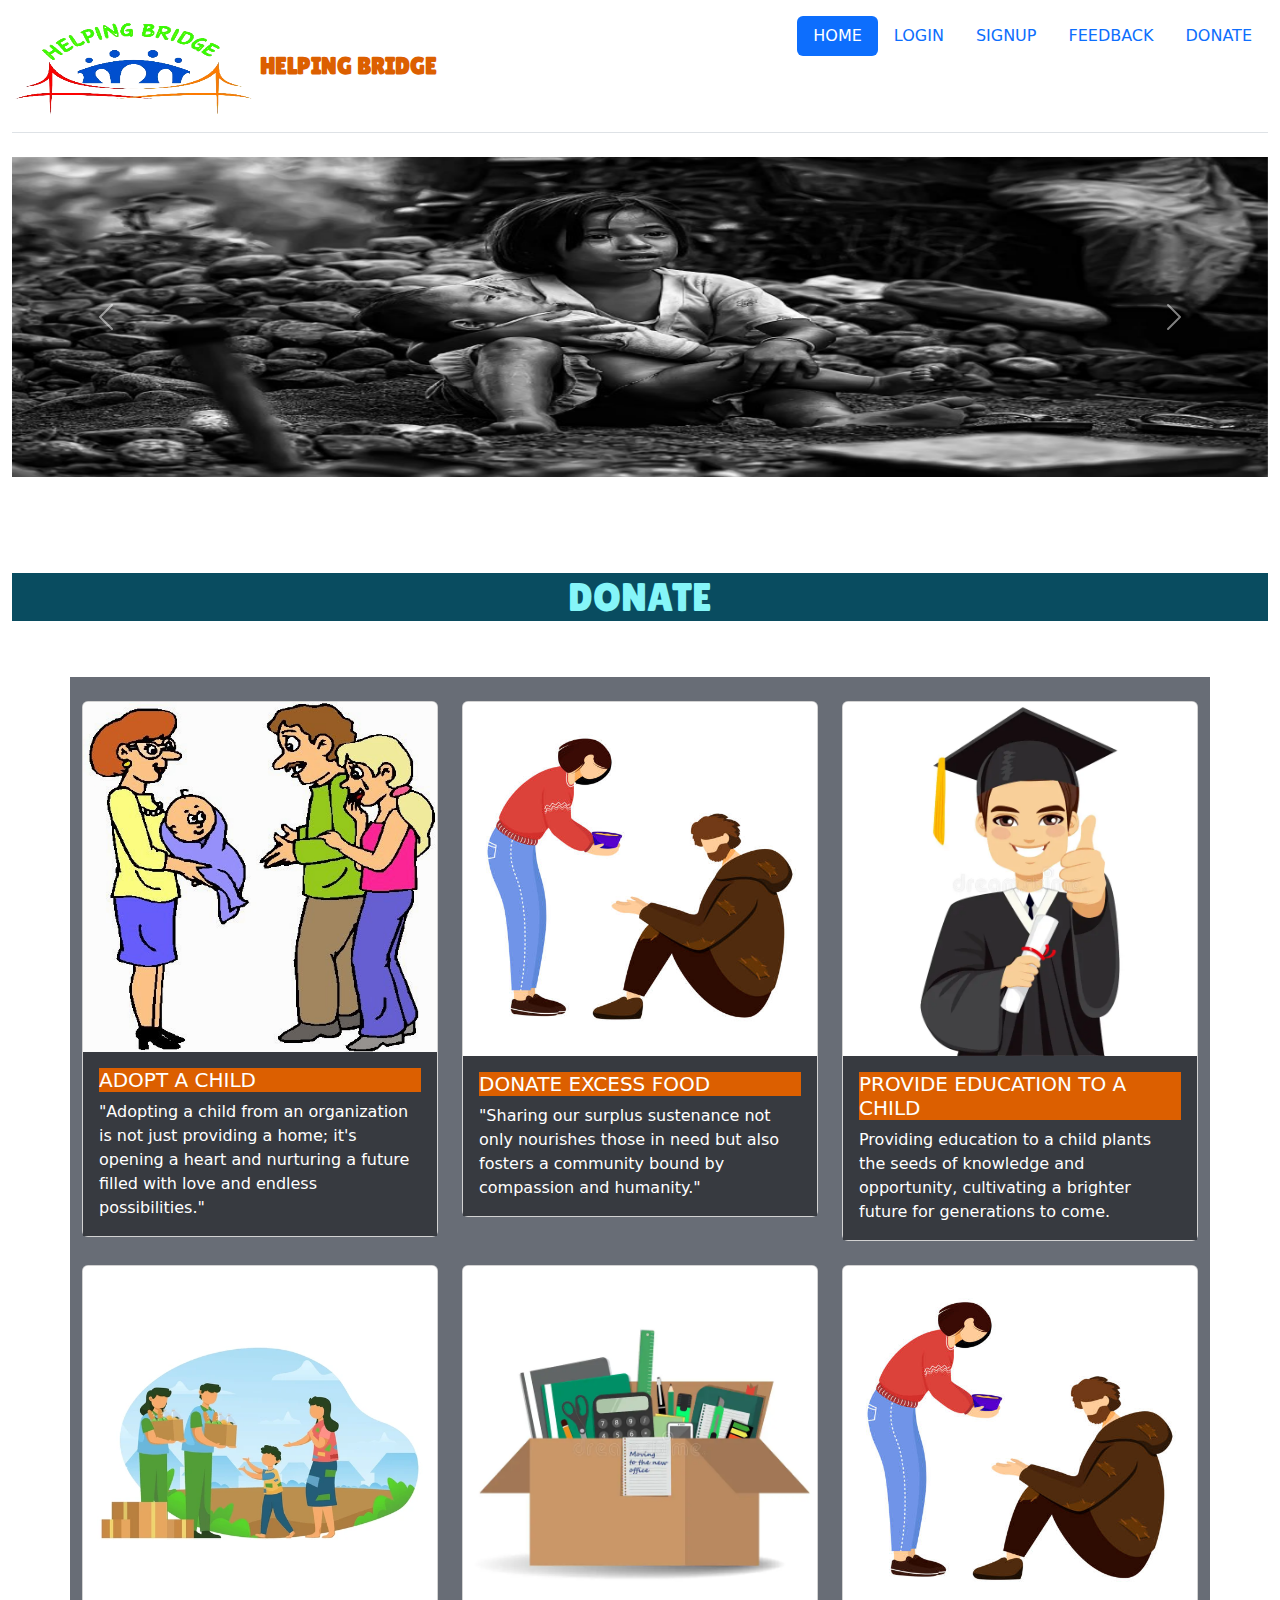
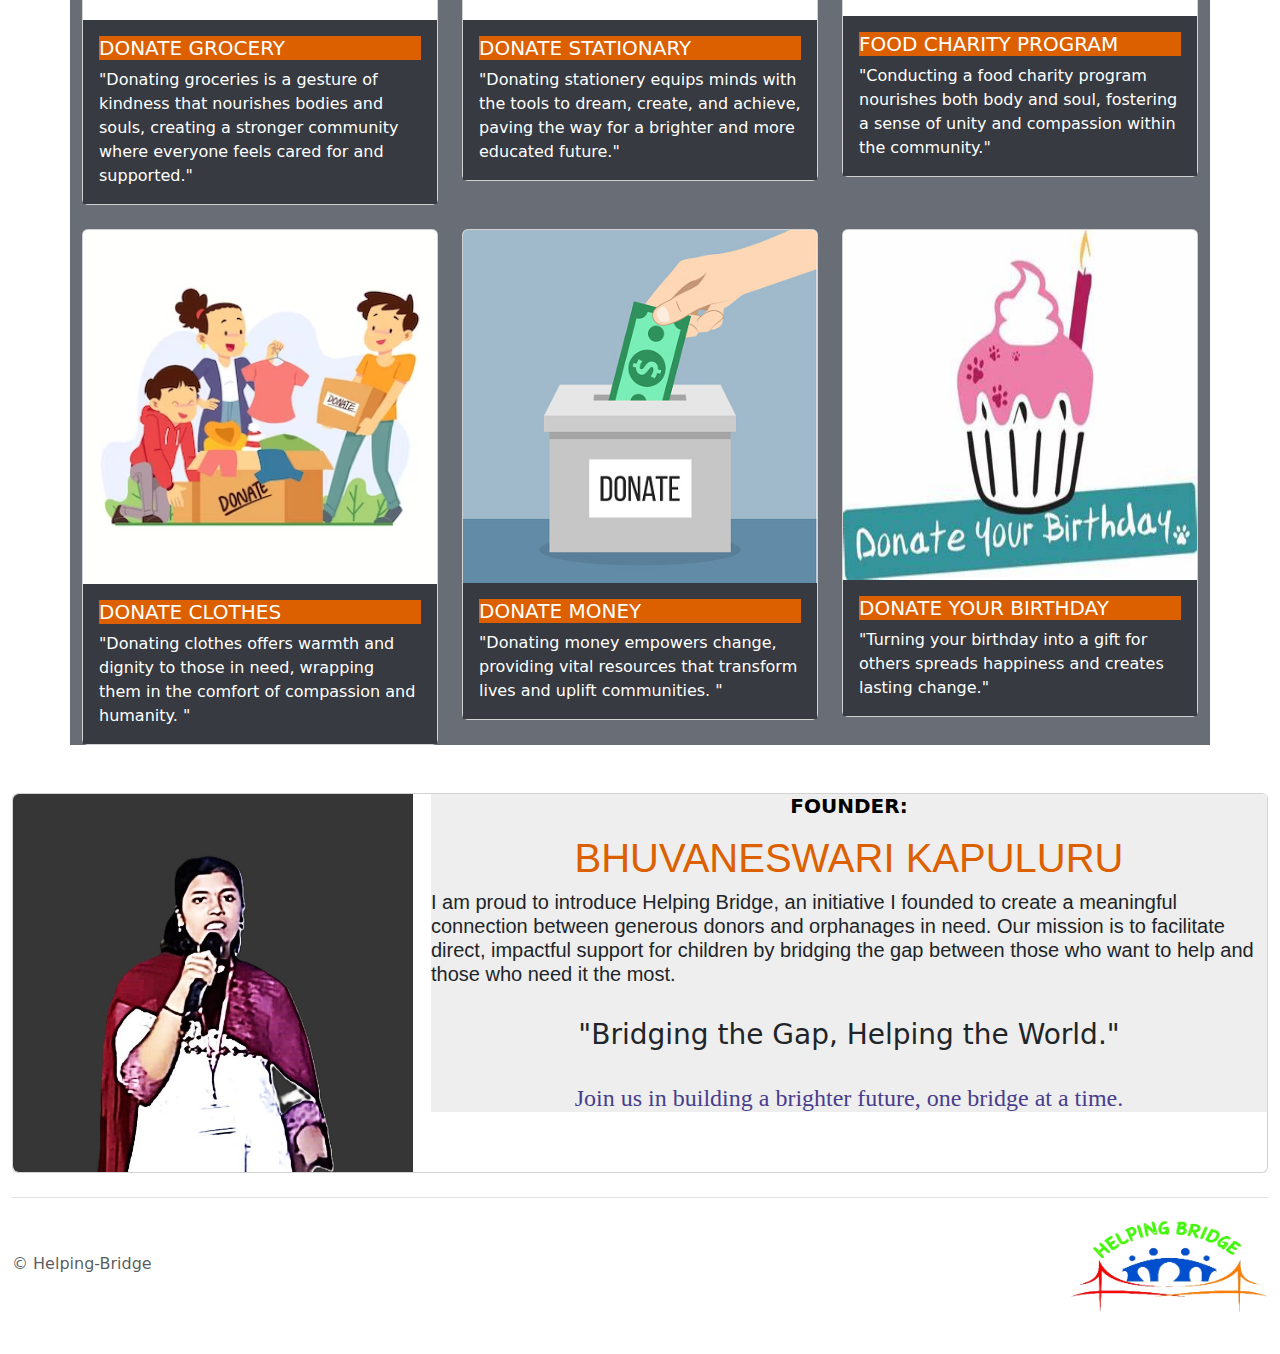
==== index.html @ 97db0cb7 "Add files via upload" ====
<!DOCTYPE html>
<html lang="en" >
<head>
    <meta charset="UTF-8">
    <meta name="viewport" content="width=device-width, initial-scale=1.0">
    <title>Document</title>
    <style>
     @media(max-width:1000px){
      .d-flex{
        display:flex;
      
      }
   
      #myimg{
        height:300px;
        width:100%

      }
      #intro{
        height:300px;
        width:500px;
      }
     }
     </style>
  <link rel="preconnect" href="https://fonts.googleapis.com">
  <link rel="preconnect" href="https://fonts.gstatic.com" crossorigin>
  <link href="https://fonts.googleapis.com/css2?family=Lilita+One&display=swap" rel="stylesheet">
    <link href="https://cdn.jsdelivr.net/npm/bootstrap@5.3.3/dist/css/bootstrap.min.css" rel="stylesheet" integrity="sha384-QWTKZyjpPEjISv5WaRU9OFeRpok6YctnYmDr5pNlyT2bRjXh0JMhjY6hW+ALEwIH" crossorigin="anonymous">
    <link href="style.css" rel="stylesheet"/></head>
    <link rel="preconnect" href="https://fonts.googleapis.com">
<link rel="preconnect" href="https://fonts.gstatic.com" crossorigin>
<link href="https://fonts.googleapis.com/css2?family=Playwrite+AU+QLD:wght@100..400&display=swap" rel="stylesheet">
    <link rel="preconnect" href="https://fonts.googleapis.com">
<link rel="preconnect" href="https://fonts.gstatic.com" crossorigin>
<link href="https://fonts.googleapis.com/css2?family=Kalam:wght@300;400;700&display=swap" rel="stylesheet">
<body class="container-fluid">
  <header class="d-flex flex-wrap justify-content-center py-3 mb-4 border-bottom">
    <a href="/" class="d-flex align-items-center mb-3 mb-md-0 me-md-auto link-body-emphasis text-decoration-none">
      <img src="logoorg.png" class="bi me-2" width="240px" height="100px"/>
      <span class="fs-4" id="helping-bridge">HELPING BRIDGE</span>
    </a>

    <ul class="nav nav-pills">
      
      <li class="nav-item"><a href="index.html" class="nav-link active" aria-current="page">HOME</a></li>
      <li class="nav-item"><a href="login.html" class="nav-link">LOGIN</a></li>
      <li class="nav-item"><a href="signup.html" class="nav-link">SIGNUP</a></li>
      <li class="nav-item"><a href="feedback.html" class="nav-link">FEEDBACK</a></li>
      <li class="nav-item"><a href="donate.html" class="nav-link">DONATE</a></li>
    </ul>
  </header>
    
 
        
         <div class="container-4">
        <div id="carouselExampleInterval" class="carousel slide " data-bs-ride="carousel">
            <div class="carousel-inner">
              <div class="carousel-item active" data-bs-interval="1500">
                <img src="bw3.jpg" class="d-block w-100" alt="poor" height="320px" width="500px">
              </div>
              <div class="carousel-item" data-bs-interval="2000">
                <img src="bw2.jpg" class="d-block w-100" alt="poor" height="320">
              </div>
              <div class="carousel-item"  data-bs-interval="2000">
                <img src="poverty_mother_children.webp" class="d-block w-100" alt="poor" height="320">
              </div>
            </div>
            <button class="carousel-control-prev" type="button" data-bs-target="#carouselExampleInterval" data-bs-slide="prev">
              <span class="carousel-control-prev-icon" aria-hidden="true"></span>
              <span class="visually-hidden">Previous</span>
            </button>
            <button class="carousel-control-next" type="button" data-bs-target="#carouselExampleInterval" data-bs-slide="next">
              <span class="carousel-control-next-icon" aria-hidden="true"></span>
              <span class="visually-hidden">Next</span>
            </button>
        </div>

          </div>
          <br> <br><br> <br> <section>
            <h1 class="donate">DONATE</h1>
          </section> <br> <br> 
         <br>
       
          <div class="container">
          <div class="row row-cols-1 row-cols-md-3 g-4">
            <div class="col">
              <div class="card">
                <img src="adopt.jpg" class="card-img-top" alt="adopt" height="350px">
                <div class="card-body">
                  <h5 class="card-title">ADOPT A CHILD</h5>
                  <p class="card-text">"Adopting a child from an organization is not just providing a home; it's opening a heart and nurturing a future filled with love and endless possibilities."</p>
                </div>
              </div>
            </div>
            <div class="col">
              <div class="card">
                <img src="foodcharity.jpg" class="card-img-top" alt="donate">
                <div class="card-body">
                  <h5 class="card-title">DONATE EXCESS FOOD</h5>
                  <p class="card-text">
                    "Sharing our surplus sustenance not only nourishes those in need but also fosters a community bound by compassion and humanity."</p>
                </div>
              </div>
            </div>
            <div class="col">
              <div class="card">
                <img src="education.webp" class="card-img-top" alt="education">
                <div class="card-body">
                  <h5 class="card-title">PROVIDE EDUCATION TO A CHILD</h5>
                  <p class="card-text">Providing education to a child plants the seeds of knowledge and opportunity, cultivating a brighter future for generations to come.</p>
                </div>
              </div>
            </div>
            <br> <br>
            <div class="col">
                <div class="card">
                  <img src="donate-grocery-dawn.webp" class="card-img-top" alt="grocery">
                  <div class="card-body">
                    <h5 class="card-title">DONATE GROCERY</h5>
                    <p class="card-text">"Donating groceries is a gesture of kindness that nourishes bodies and souls, creating a stronger community where everyone feels cared for and supported."</p>
                  </div>
                </div>
              </div> <div class="col">
                <div class="card">
                  <img src="stationary.webp" class="card-img-top" alt="stationary">
                  <div class="card-body">
                    <h5 class="card-title">DONATE STATIONARY</h5>
                    <p class="card-text">"Donating stationery equips minds with the tools to dream, create, and achieve, paving the way for a brighter and more educated future."</p>
                  </div>
                </div>
              </div> <div class="col">
                <div class="card">
                  <img src="foodcharity.jpg" class="card-img-top" alt="foodtocharity" height="350px">
                  <div class="card-body">
                    <h5 class="card-title">FOOD CHARITY PROGRAM</h5>
                    <p class="card-text">"Conducting a food charity program nourishes both body and soul, fostering a sense of unity and compassion within the community."   </p>
                  </div>
                </div>
              </div> 
              <br> <br><div class="col">
                <div class="card">
                  <img src="donate-clothing-drawn.avif" class="card-img-top" alt="cloth">
                  <div class="card-body">
                    <h5 class="card-title">DONATE CLOTHES</h5>
                    <p class="card-text">"Donating clothes offers warmth and dignity to those in need, wrapping them in the comfort of compassion and humanity.    "</p>
                  </div>
                </div>
              </div>
            
               <div class="col">
                <div class="card">
                  <img src="donate-money-drawn.jpg" class="card-img-top" alt="education">
                  <div class="card-body">
                    <h5 class="card-title">DONATE MONEY</h5>
                    <p class="card-text">
                        "Donating money empowers change, providing vital resources that transform lives and uplift communities.                          "</p>
                  </div>
                </div>
              </div>
            <div class="col">
              <div class="card">
                <img src="donatebir.jpeg" class="card-img-top" alt="birthday" height="350px">
                <div class="card-body">
                  <h5 class="card-title">DONATE YOUR BIRTHDAY</h5>
                  <p class="card-text">"Turning your birthday into a gift for others spreads happiness and creates lasting change."   </p>
                </div>
              </div></div>
            </div>
          
        </div>
        <br/><br/>
       
          
      
      <div class="card mb-3" style="max-width: 1540px" >
        <div class="row g-0">
          <div class="col-md-4">
            <img src="pic-1.jpg" class="img-fluid rounded-start"  width="400px"alt="...">
          </div>
          <div class="col-md-8">
            <div class="card-body1">
              <h5 class="card-title1">FOUNDER:</h5>
              <p class="card-text1"><h1 class="my-name">BHUVANESWARI KAPULURU</h1>
                <h5 class="my-intro">I am proud to introduce <bold>Helping Bridge</bold>, an initiative I founded to create a meaningful connection between generous donors and orphanages in need. Our mission is to facilitate direct, impactful support for children by bridging the gap between those who want to help and those who need it the most.</h5>
                <br/>
                 <h3>"Bridging the Gap, Helping the World."</h3>
                 <br/>
                <h4 class="join"> Join us in building a brighter future, one bridge at a time.</h4>
     
            </div>
          </div>
        </div>
      </div>



      <footer class="d-flex flex-wrap justify-content-between align-items-center py-3 my-4 border-top">
        <div class="col-md-4 d-flex align-items-center">
         
          <span class="mb-3 mb-md-0 text-body-secondary">© Helping-Bridge</span>
        </div>
    
       <img  src="logoorg.png"  width="200px" height="100px"/>
         
      </footer>

    <script src="https://cdn.jsdelivr.net/npm/bootstrap@5.3.3/dist/js/bootstrap.bundle.min.js" integrity="sha384-YvpcrYf0tY3lHB60NNkmXc5s9fDVZLESaAA55NDzOxhy9GkcIdslK1eN7N6jIeHz" crossorigin="anonymous"></script>  
</body>
</html>
---- style.css ----
.my-name{
  font-family: 'Lucida Sans', 'Lucida Sans Regular', 'Lucida Grande', 'Lucida Sans Unicode', Geneva, Verdana, sans-serif;
  color:#DC5F00;
}
#pic-back{
  text-align: left;
  justify-content: left;
  width:800px;
  border-style: ridge;
  
  border-width: 2px;
}
.card-title1{
     color:black;
     font-weight: bolder;
}
.card-body1{
  background-color: #EEEEEE;
  text-align:center;
}
.my-intro{

  
    text-align:start;
  font-family:'Segoe UI', Tahoma, Geneva, Verdana, sans-serif;}
#my-pic{
  background-color: #d1d3d8;
  color: #373A40;
  border-width:2px;
  border-style: ridge;
  border-color:black;
}

.join{
  font-family:cursive;
  color:darkslateblue;
}

#helping-bridge{
    
 
font-family:lilita one;

   font-weight: bolder;
    color:#DC5F00;
   
  
    text-align: center;
}

.donate{
    text-align: center;
    color:rgb(133, 245, 248);
    font-family:lilita one;
    background-color: rgb(9, 76, 96);
}
.container{
    background-color:#686D76;
}
.card-body{
    background-color:#373A40;
   
  }
 
.card-title{
   background-color:#DC5F00;
  color:white;
}
.card-text{
  color:white;
}
.container-fluid{
  background-color:EEEEEE;
}



.loginbasic{
  height:300px;
  width:400px;
margin-left:30%;
  margin-top:8%;
  position:fixed;

  color:white;
  
  text-align: center;
  
}
.loginback{
 
  text-align:center;
    float: inherit;
   font-size: 20px;
   width: 500px;
  
}


.loginbackback{
  border-width: 0px;
  color:white;
}




.signupbasic{
  height:400px;
  width:500px;
margin-left:30%;
  margin-top:8%;
  position:fixed;


  color:white;
  text-align: center;

}

.signupback{
 
  text-align:center;
    float: inherit;
   font-size: 20px;
   width: 500px;
  
}
.signupbackback{
   border-width: 0px;
   color:white;
}
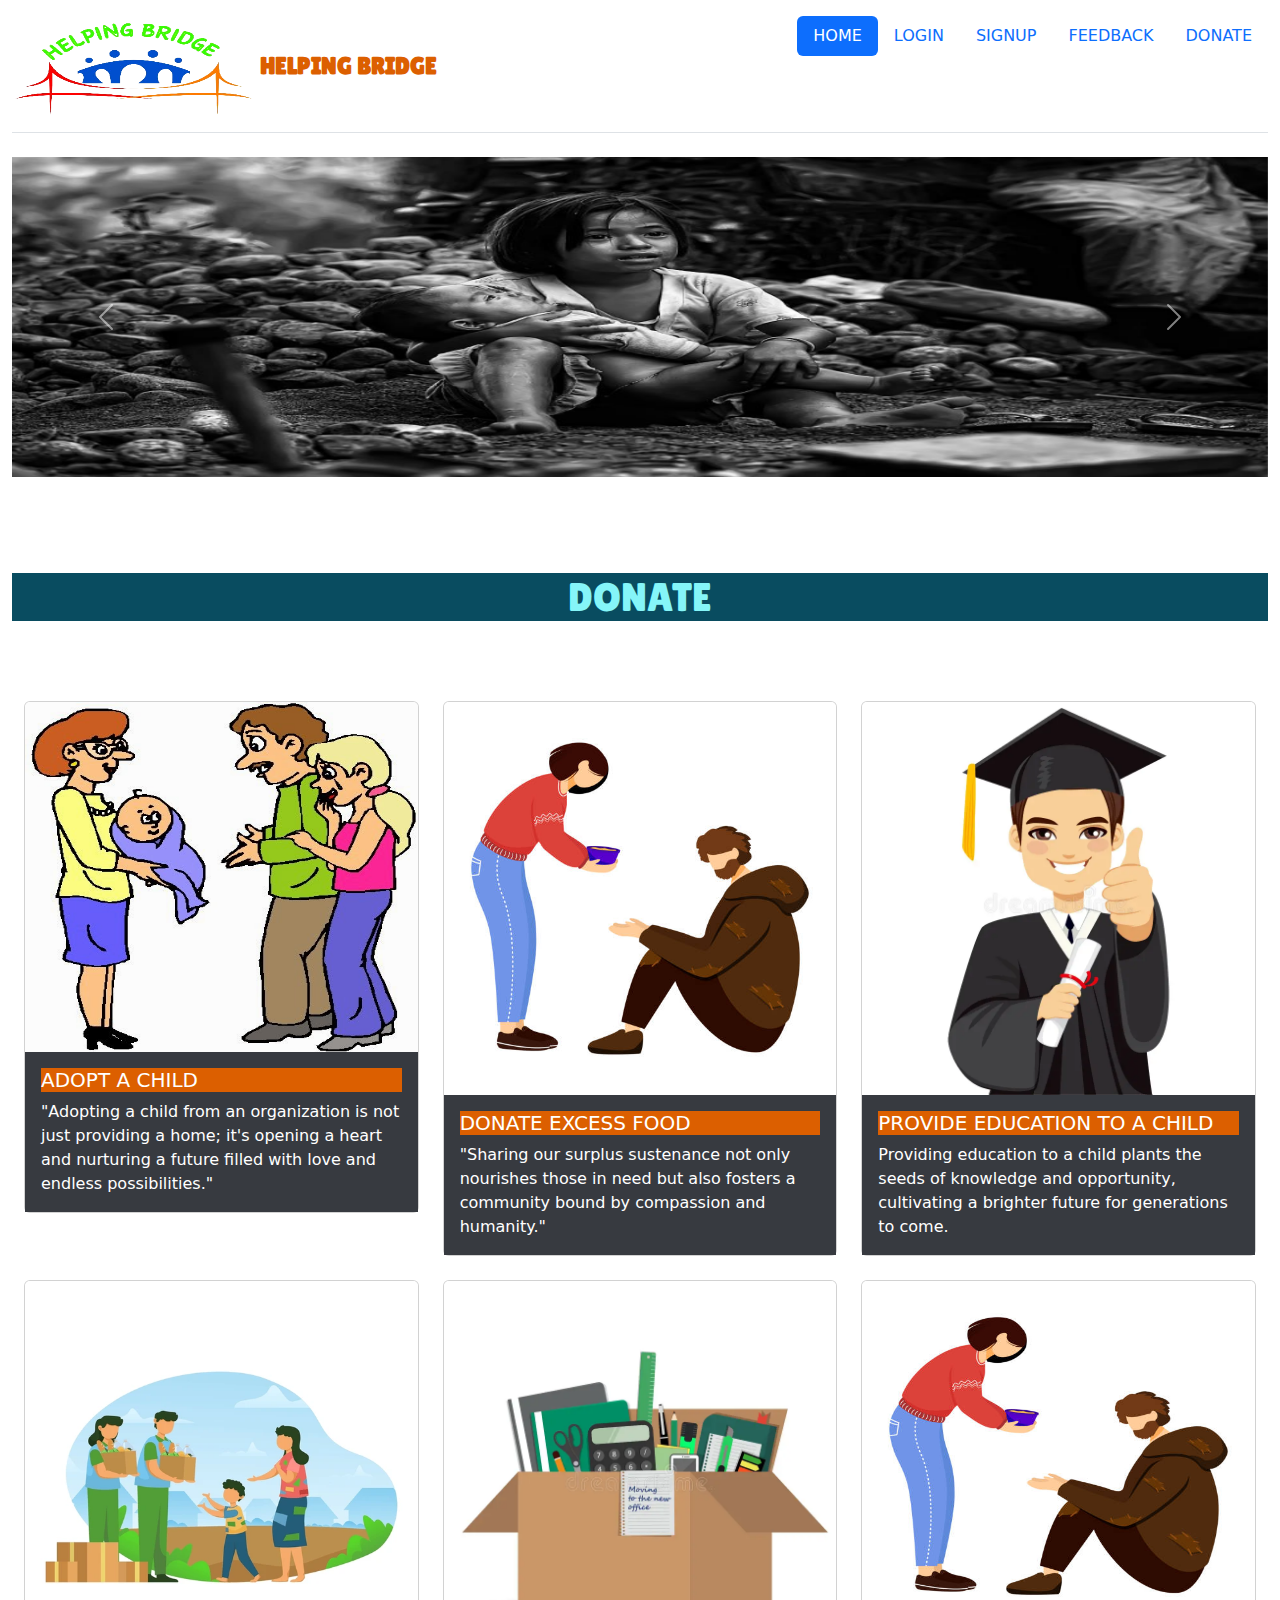
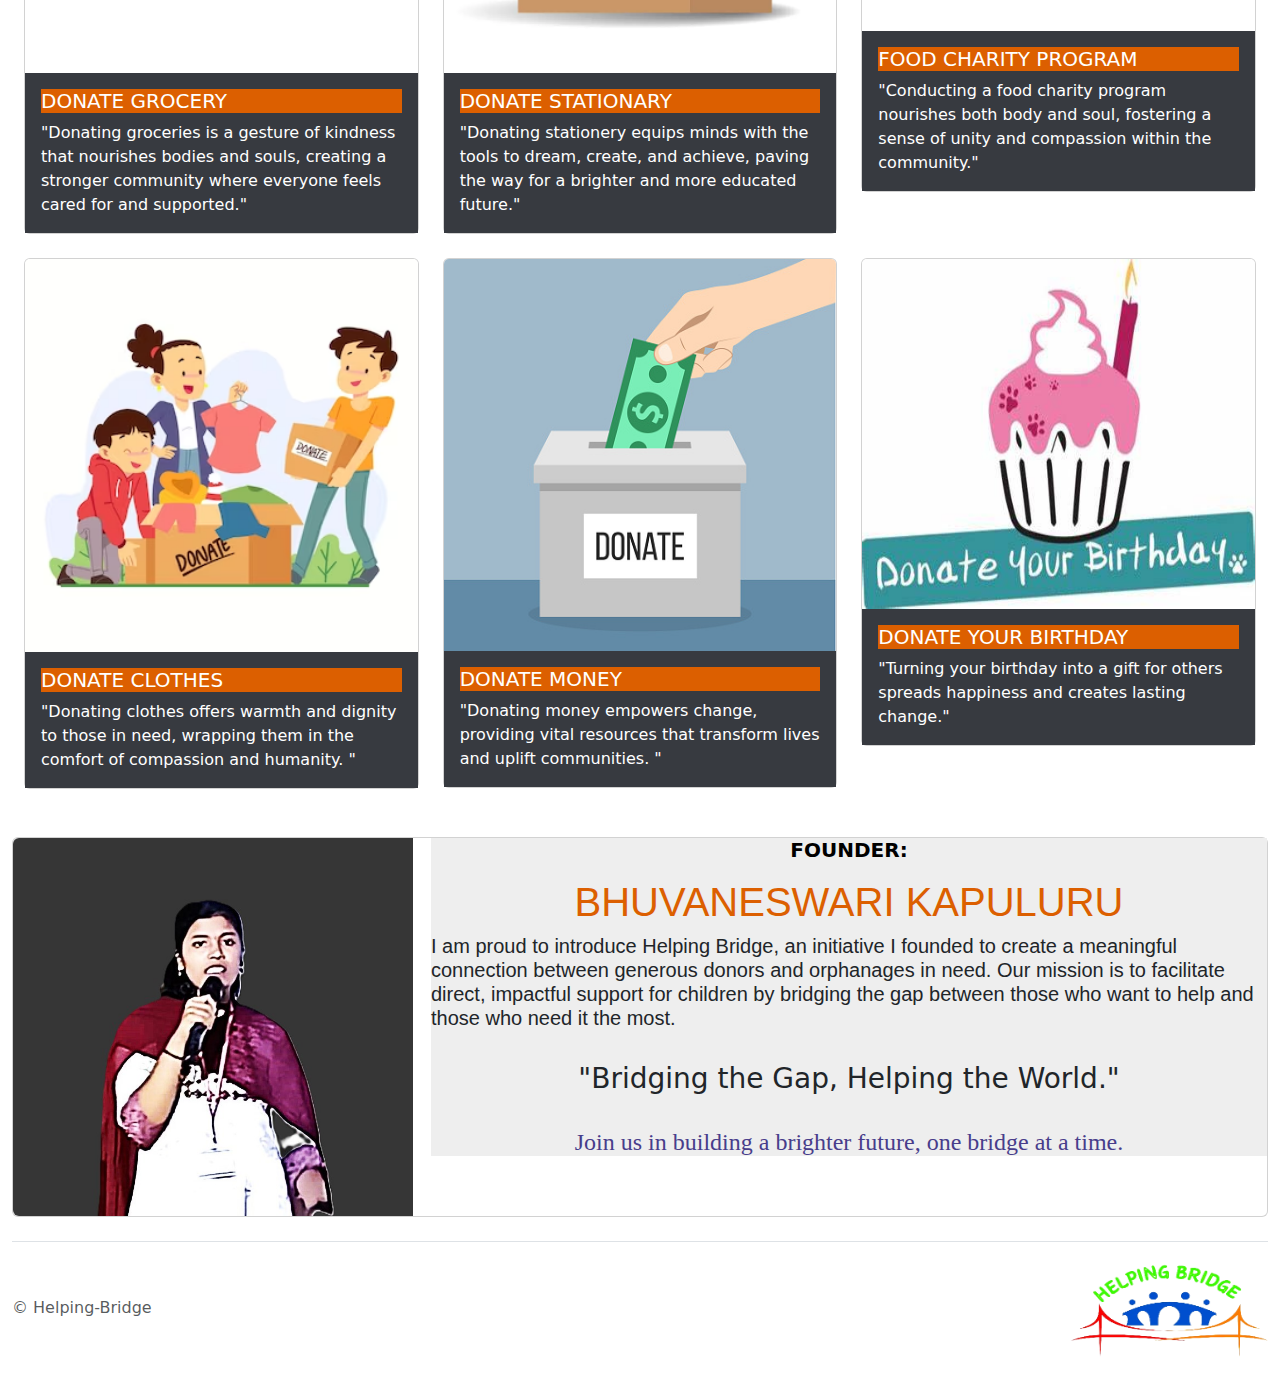
==== commit bce26370: "changes errors" ====
--- a/index.html
+++ b/index.html
@@ -75,14 +75,13 @@
             </button>
         </div>
 
-          </div>
           <br> <br><br> <br> <section>
             <h1 class="donate">DONATE</h1>
           </section> <br> <br> 
-         <br>
-       
-          <div class="container">
-          <div class="row row-cols-1 row-cols-md-3 g-4">
+          <br>
+        
+           <div class="container-fluid">
+           <div class="row row-cols-1 row-cols-md-3 g-4">
             <div class="col">
               <div class="card">
                 <img src="adopt.jpg" class="card-img-top" alt="adopt" height="350px">
@@ -102,6 +101,7 @@
                 </div>
               </div>
             </div>
+
             <div class="col">
               <div class="card">
                 <img src="education.webp" class="card-img-top" alt="education">
@@ -167,8 +167,8 @@
               </div></div>
             </div>
           
-        </div>
-        <br/><br/>
+            </div>
+             <br/><br/>
        
           
       
@@ -204,6 +204,6 @@
          
       </footer>
 
-    <script src="https://cdn.jsdelivr.net/npm/bootstrap@5.3.3/dist/js/bootstrap.bundle.min.js" integrity="sha384-YvpcrYf0tY3lHB60NNkmXc5s9fDVZLESaAA55NDzOxhy9GkcIdslK1eN7N6jIeHz" crossorigin="anonymous"></script>  
+      <script src="https://cdn.jsdelivr.net/npm/bootstrap@5.3.3/dist/js/bootstrap.bundle.min.js" integrity="sha384-YvpcrYf0tY3lHB60NNkmXc5s9fDVZLESaAA55NDzOxhy9GkcIdslK1eN7N6jIeHz" crossorigin="anonymous"></script>  
 </body>
 </html>--- a/style.css
+++ b/style.css
@@ -75,58 +75,3 @@
 
 
 
-.loginbasic{
-  height:300px;
-  width:400px;
-margin-left:30%;
-  margin-top:8%;
-  position:fixed;
-
-  color:white;
-  
-  text-align: center;
-  
-}
-.loginback{
- 
-  text-align:center;
-    float: inherit;
-   font-size: 20px;
-   width: 500px;
-  
-}
-
-
-.loginbackback{
-  border-width: 0px;
-  color:white;
-}
-
-
-
-
-.signupbasic{
-  height:400px;
-  width:500px;
-margin-left:30%;
-  margin-top:8%;
-  position:fixed;
-
-
-  color:white;
-  text-align: center;
-
-}
-
-.signupback{
- 
-  text-align:center;
-    float: inherit;
-   font-size: 20px;
-   width: 500px;
-  
-}
-.signupbackback{
-   border-width: 0px;
-   color:white;
-}
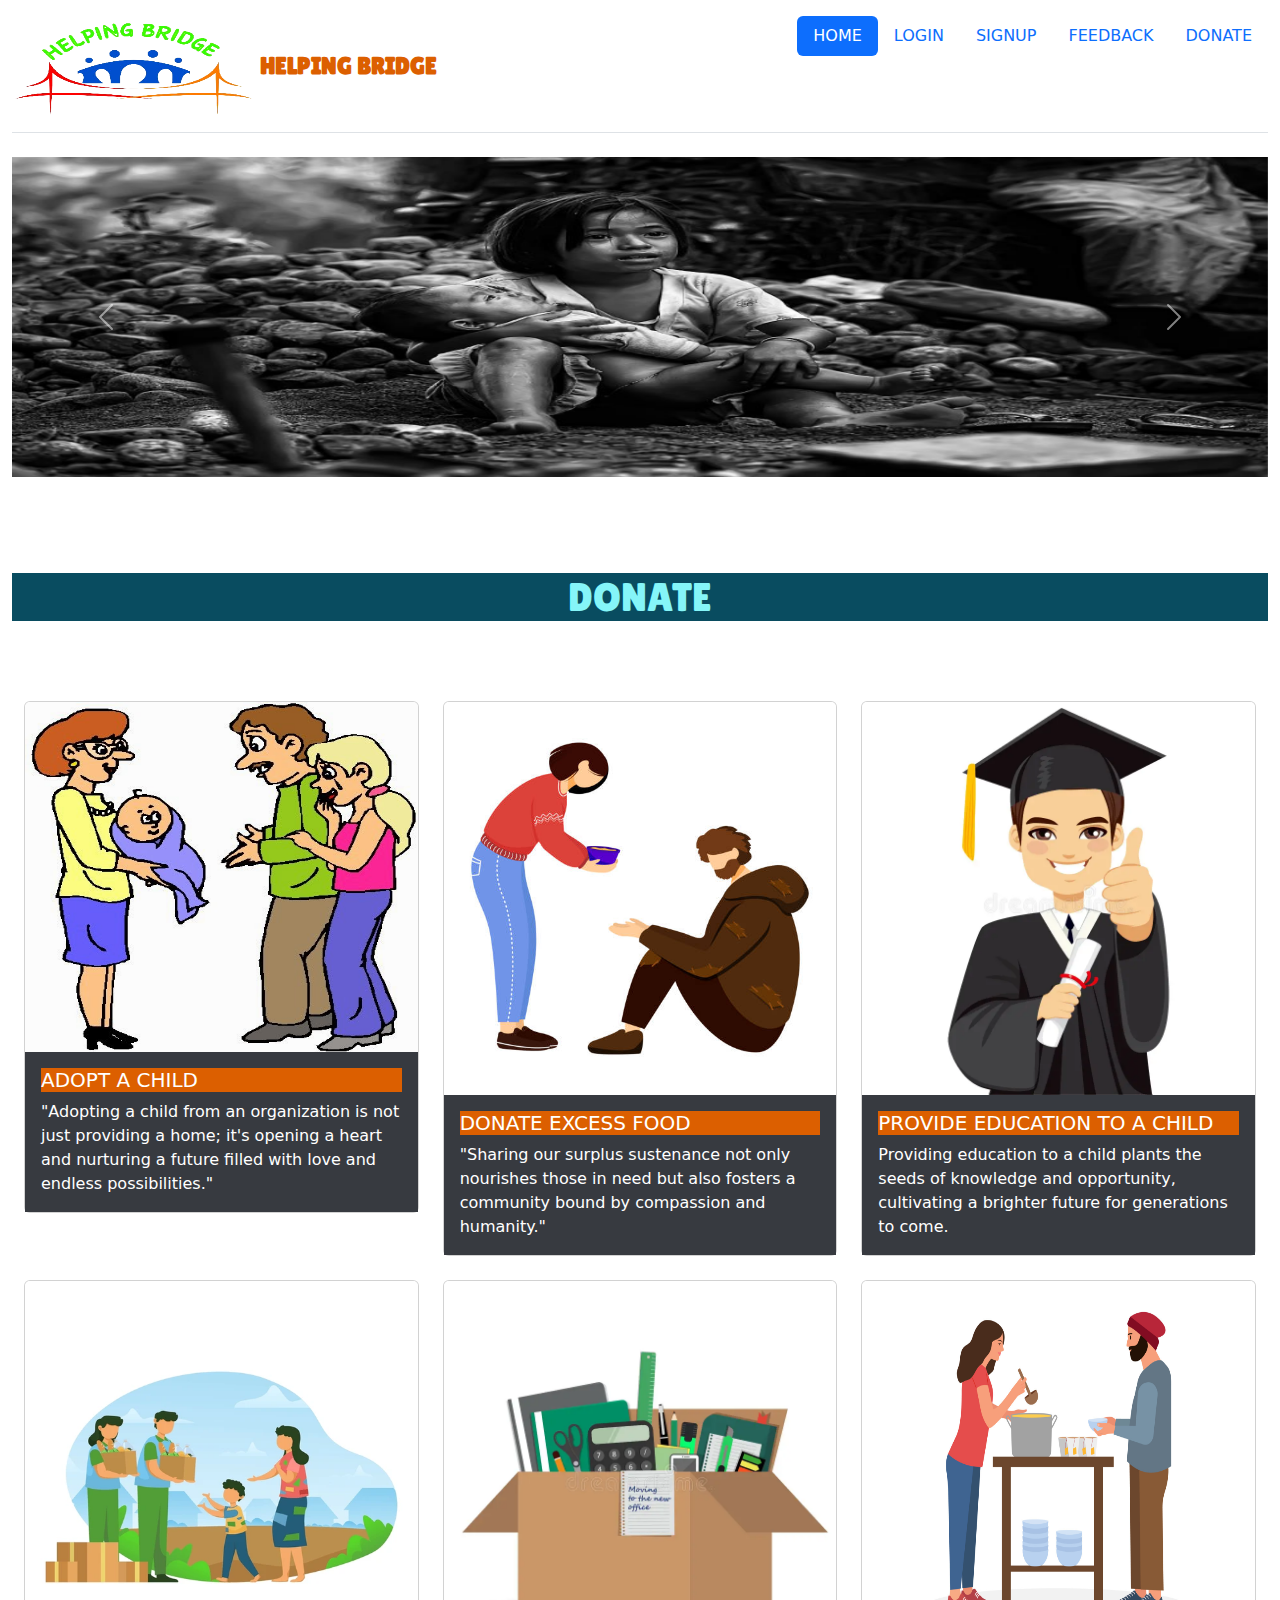
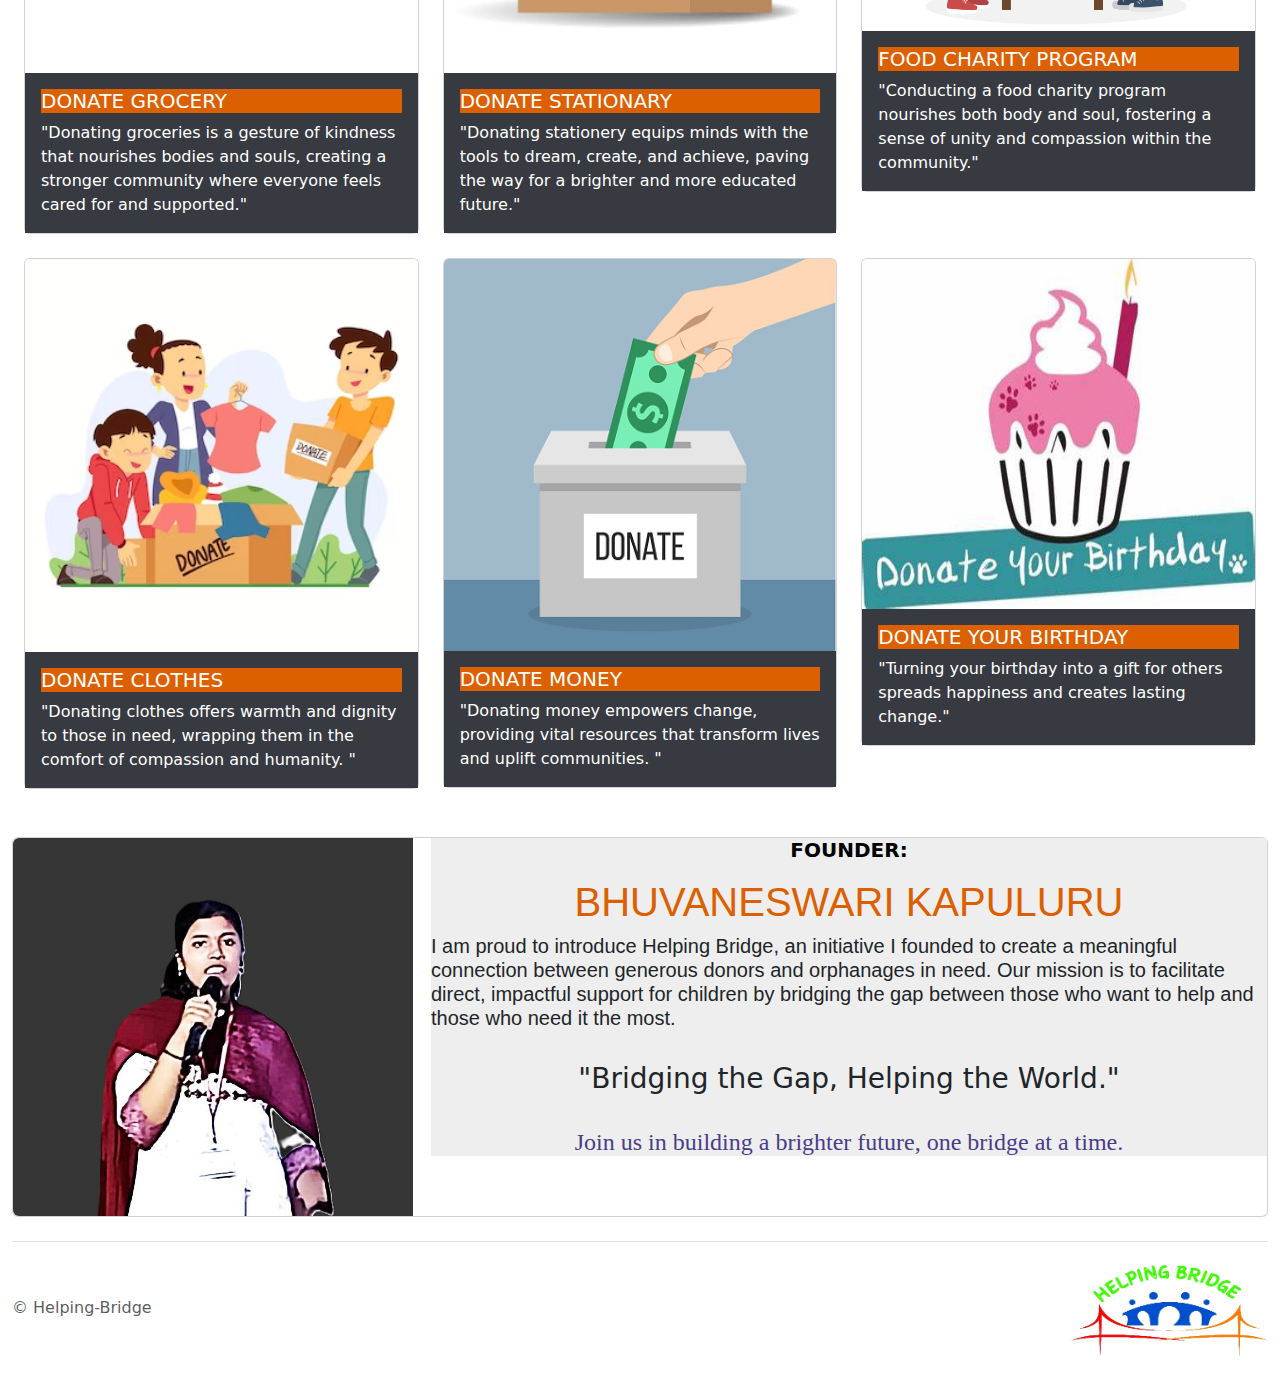
==== commit 5a477247: "l" ====
--- a/index.html
+++ b/index.html
@@ -130,7 +130,7 @@
                 </div>
               </div> <div class="col">
                 <div class="card">
-                  <img src="foodcharity.jpg" class="card-img-top" alt="foodtocharity" height="350px">
+                  <img src="foodtocharity.jpg" class="card-img-top" alt="foodtocharity" height="350px">
                   <div class="card-body">
                     <h5 class="card-title">FOOD CHARITY PROGRAM</h5>
                     <p class="card-text">"Conducting a food charity program nourishes both body and soul, fostering a sense of unity and compassion within the community."   </p>
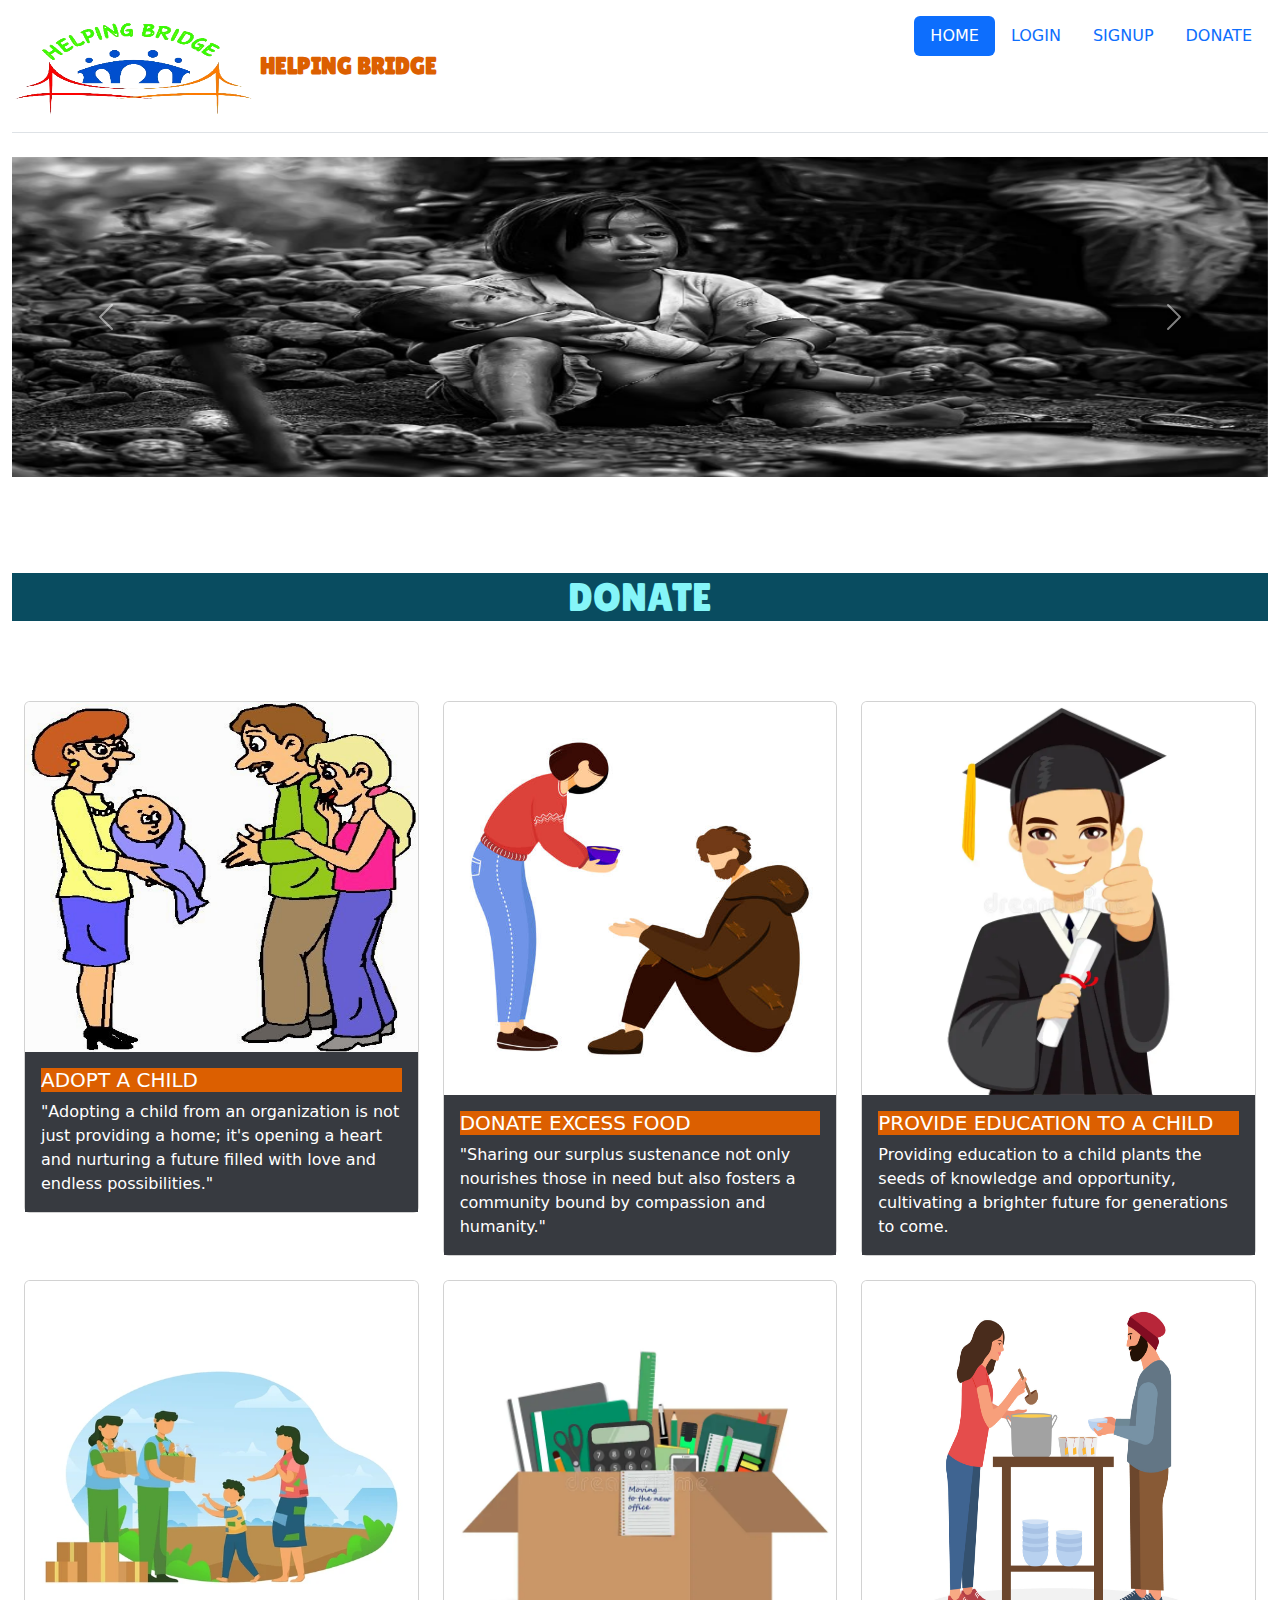
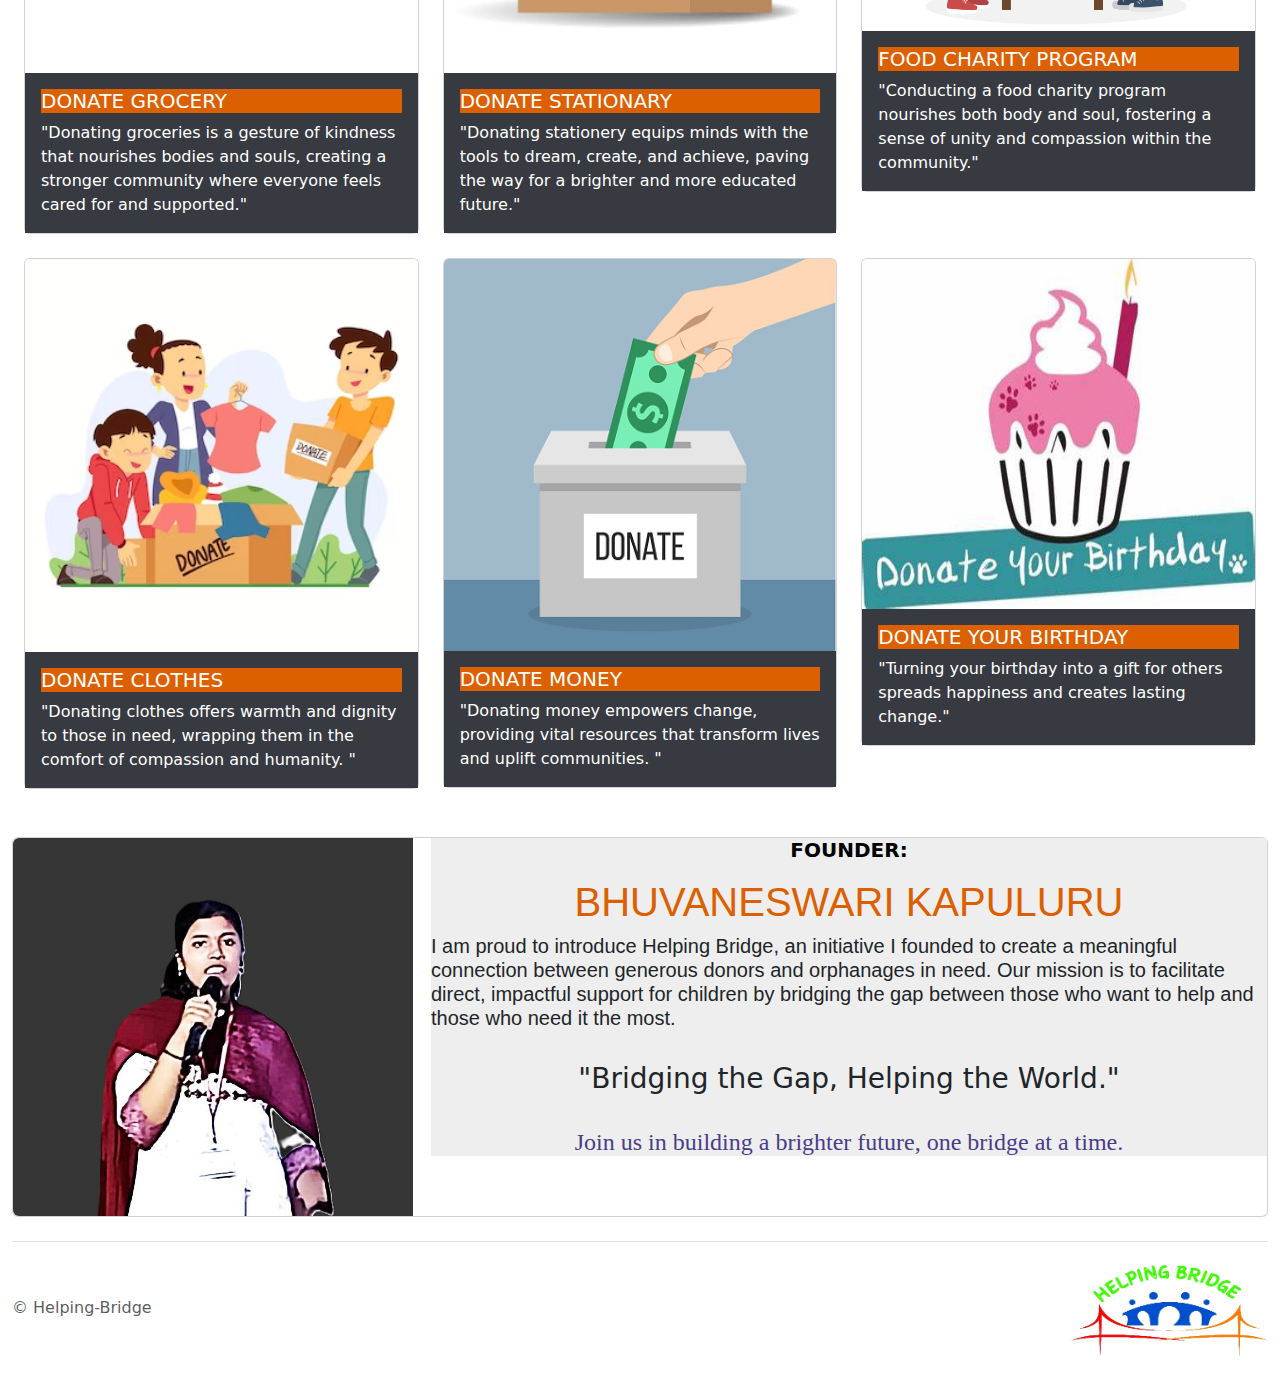
==== commit 2f6533bb: "Update index.html" ====
--- a/index.html
+++ b/index.html
@@ -45,7 +45,7 @@
       <li class="nav-item"><a href="index.html" class="nav-link active" aria-current="page">HOME</a></li>
       <li class="nav-item"><a href="login.html" class="nav-link">LOGIN</a></li>
       <li class="nav-item"><a href="signup.html" class="nav-link">SIGNUP</a></li>
-      <li class="nav-item"><a href="feedback.html" class="nav-link">FEEDBACK</a></li>
+    
       <li class="nav-item"><a href="donate.html" class="nav-link">DONATE</a></li>
     </ul>
   </header>
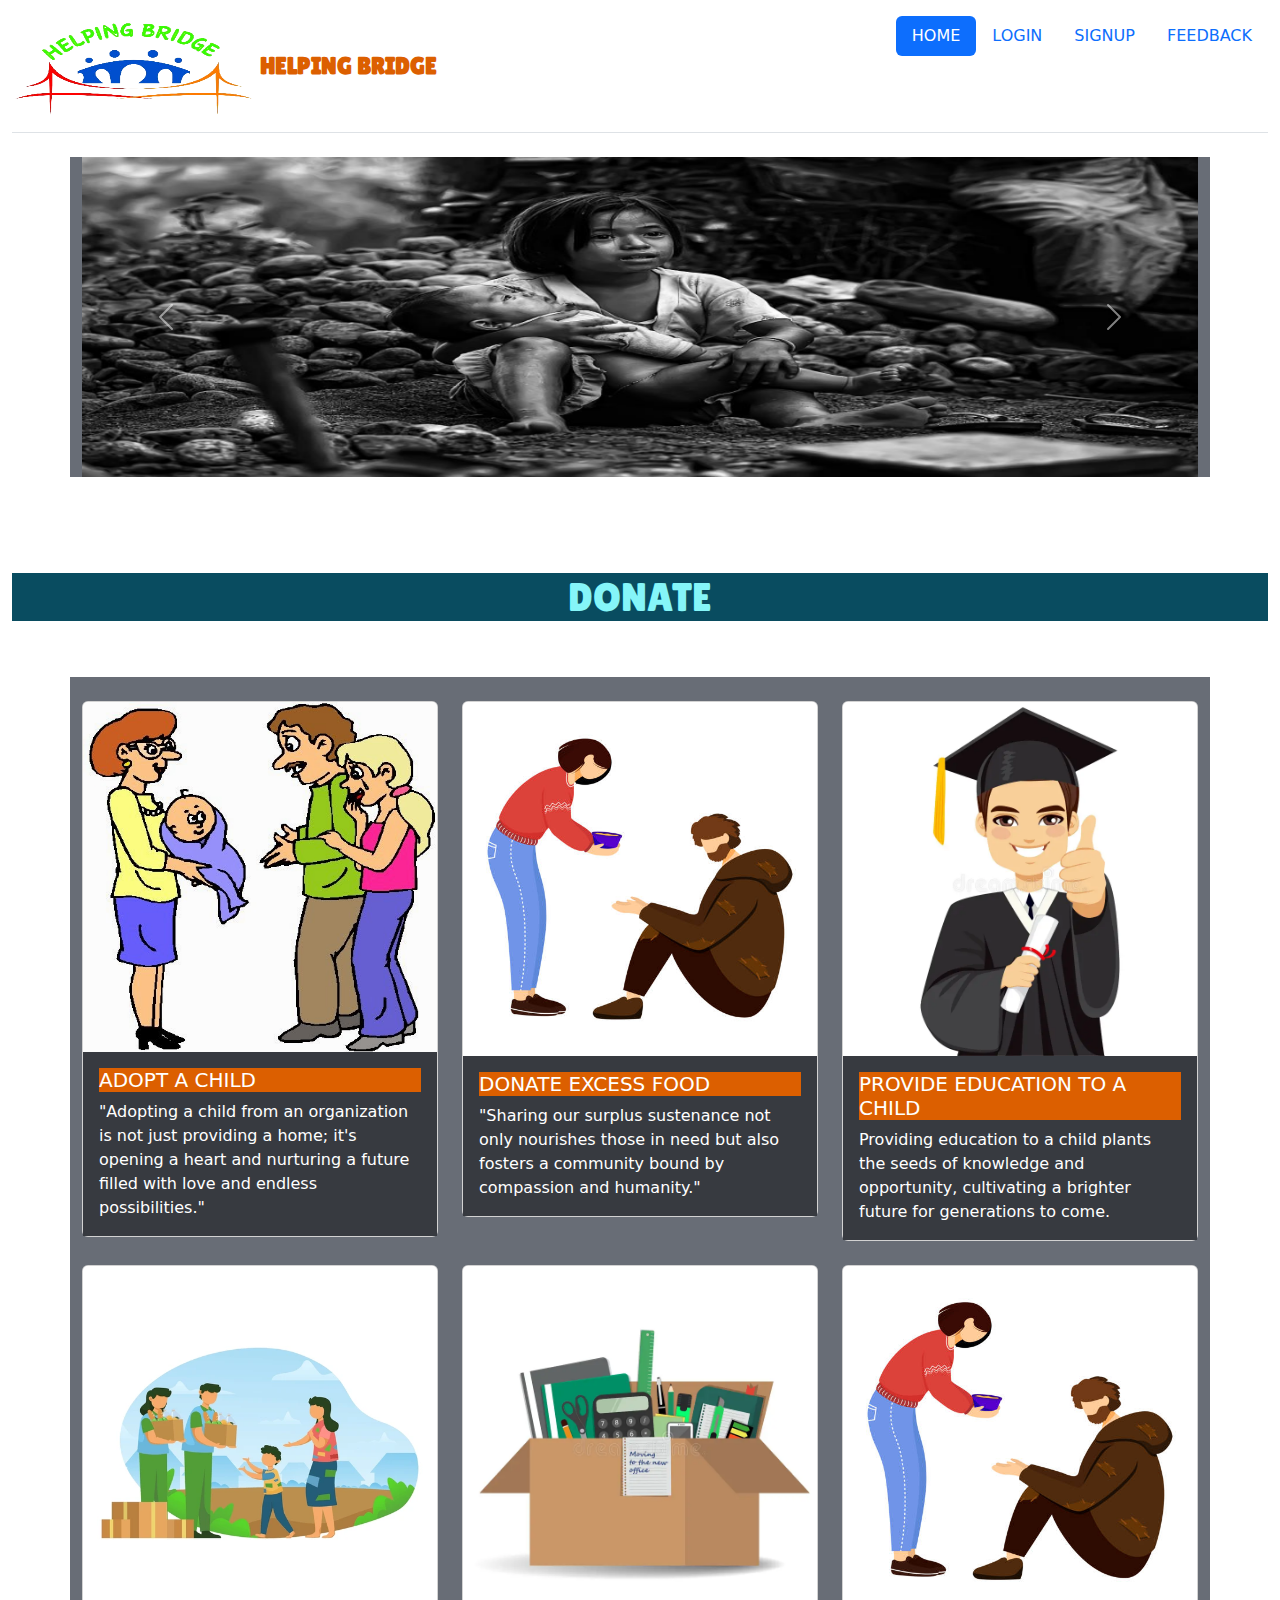
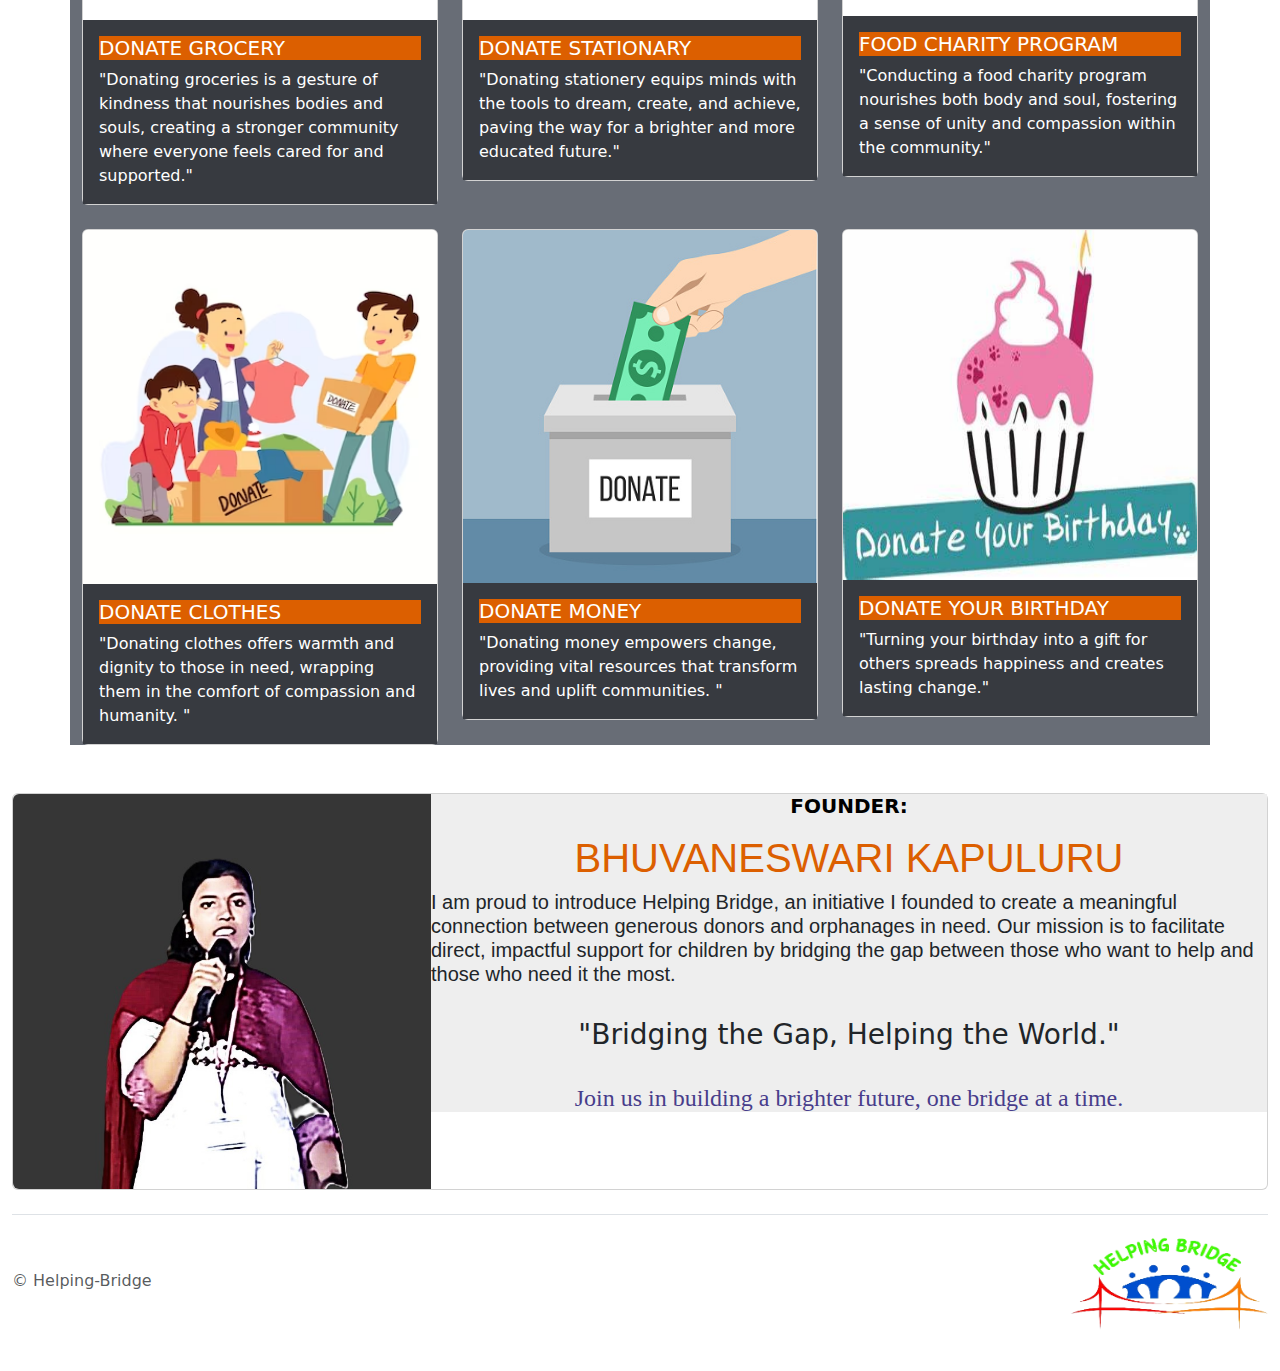
==== commit 1e57ec64: "Update index.html" ====
--- a/index.html
+++ b/index.html
@@ -5,11 +5,7 @@
     <meta name="viewport" content="width=device-width, initial-scale=1.0">
     <title>Document</title>
     <style>
-     @media(max-width:1000px){
-      .d-flex{
-        display:flex;
-      
-      }
+     
    
       #myimg{
         height:300px;
@@ -19,7 +15,7 @@
       #intro{
         height:300px;
         width:500px;
-      }
+      
      }
      </style>
   <link rel="preconnect" href="https://fonts.googleapis.com">
@@ -45,14 +41,13 @@
       <li class="nav-item"><a href="index.html" class="nav-link active" aria-current="page">HOME</a></li>
       <li class="nav-item"><a href="login.html" class="nav-link">LOGIN</a></li>
       <li class="nav-item"><a href="signup.html" class="nav-link">SIGNUP</a></li>
-    
-      <li class="nav-item"><a href="donate.html" class="nav-link">DONATE</a></li>
-    </ul>
+      <li class="nav-item"><a href="feedback.html" class="nav-link">FEEDBACK</a></li>
+          </ul>
   </header>
     
  
         
-         <div class="container-4">
+         <div class="container">
         <div id="carouselExampleInterval" class="carousel slide " data-bs-ride="carousel">
             <div class="carousel-inner">
               <div class="carousel-item active" data-bs-interval="1500">
@@ -75,13 +70,14 @@
             </button>
         </div>
 
+          </div>
           <br> <br><br> <br> <section>
             <h1 class="donate">DONATE</h1>
           </section> <br> <br> 
-          <br>
-        
-           <div class="container-fluid">
-           <div class="row row-cols-1 row-cols-md-3 g-4">
+         <br>
+       
+          <div class="container">
+          <div class="row row-cols-1 row-cols-md-3 g-4">
             <div class="col">
               <div class="card">
                 <img src="adopt.jpg" class="card-img-top" alt="adopt" height="350px">
@@ -101,7 +97,6 @@
                 </div>
               </div>
             </div>
-
             <div class="col">
               <div class="card">
                 <img src="education.webp" class="card-img-top" alt="education">
@@ -130,7 +125,7 @@
                 </div>
               </div> <div class="col">
                 <div class="card">
-                  <img src="foodtocharity.jpg" class="card-img-top" alt="foodtocharity" height="350px">
+                  <img src="foodcharity.jpg" class="card-img-top" alt="foodtocharity" height="350px">
                   <div class="card-body">
                     <h5 class="card-title">FOOD CHARITY PROGRAM</h5>
                     <p class="card-text">"Conducting a food charity program nourishes both body and soul, fostering a sense of unity and compassion within the community."   </p>
@@ -167,15 +162,15 @@
               </div></div>
             </div>
           
-            </div>
-             <br/><br/>
+        </div>
+        <br/><br/>
        
           
       
       <div class="card mb-3" style="max-width: 1540px" >
         <div class="row g-0">
           <div class="col-md-4">
-            <img src="pic-1.jpg" class="img-fluid rounded-start"  width="400px"alt="...">
+            <img src="pic-1.jpg" class="img-fluid rounded-start" alt="...">
           </div>
           <div class="col-md-8">
             <div class="card-body1">
@@ -204,6 +199,6 @@
          
       </footer>
 
-      <script src="https://cdn.jsdelivr.net/npm/bootstrap@5.3.3/dist/js/bootstrap.bundle.min.js" integrity="sha384-YvpcrYf0tY3lHB60NNkmXc5s9fDVZLESaAA55NDzOxhy9GkcIdslK1eN7N6jIeHz" crossorigin="anonymous"></script>  
+    <script src="https://cdn.jsdelivr.net/npm/bootstrap@5.3.3/dist/js/bootstrap.bundle.min.js" integrity="sha384-YvpcrYf0tY3lHB60NNkmXc5s9fDVZLESaAA55NDzOxhy9GkcIdslK1eN7N6jIeHz" crossorigin="anonymous"></script>  
 </body>
 </html>